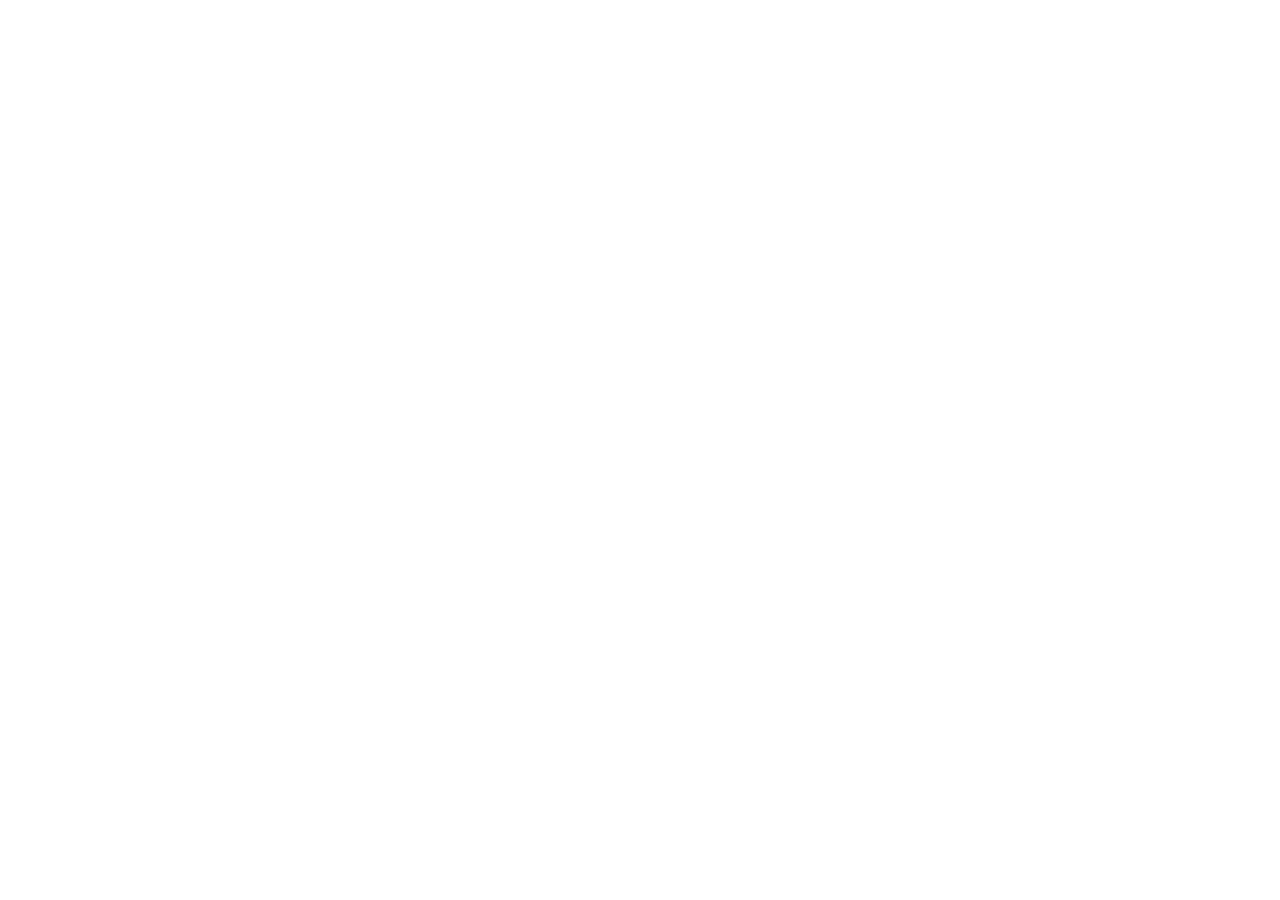
==== index.html @ 3e9223fc "add - alquini" ====
<html lang="en">
<head>
    <meta charset="UTF-8">
    <meta name="viewport" content="width=device-width, initial-scale=1.0">
    <title>Document</title>
    <link rel="stylesheet" href="style.css">
    
</head>
<body>

    

    
</body>
</html>
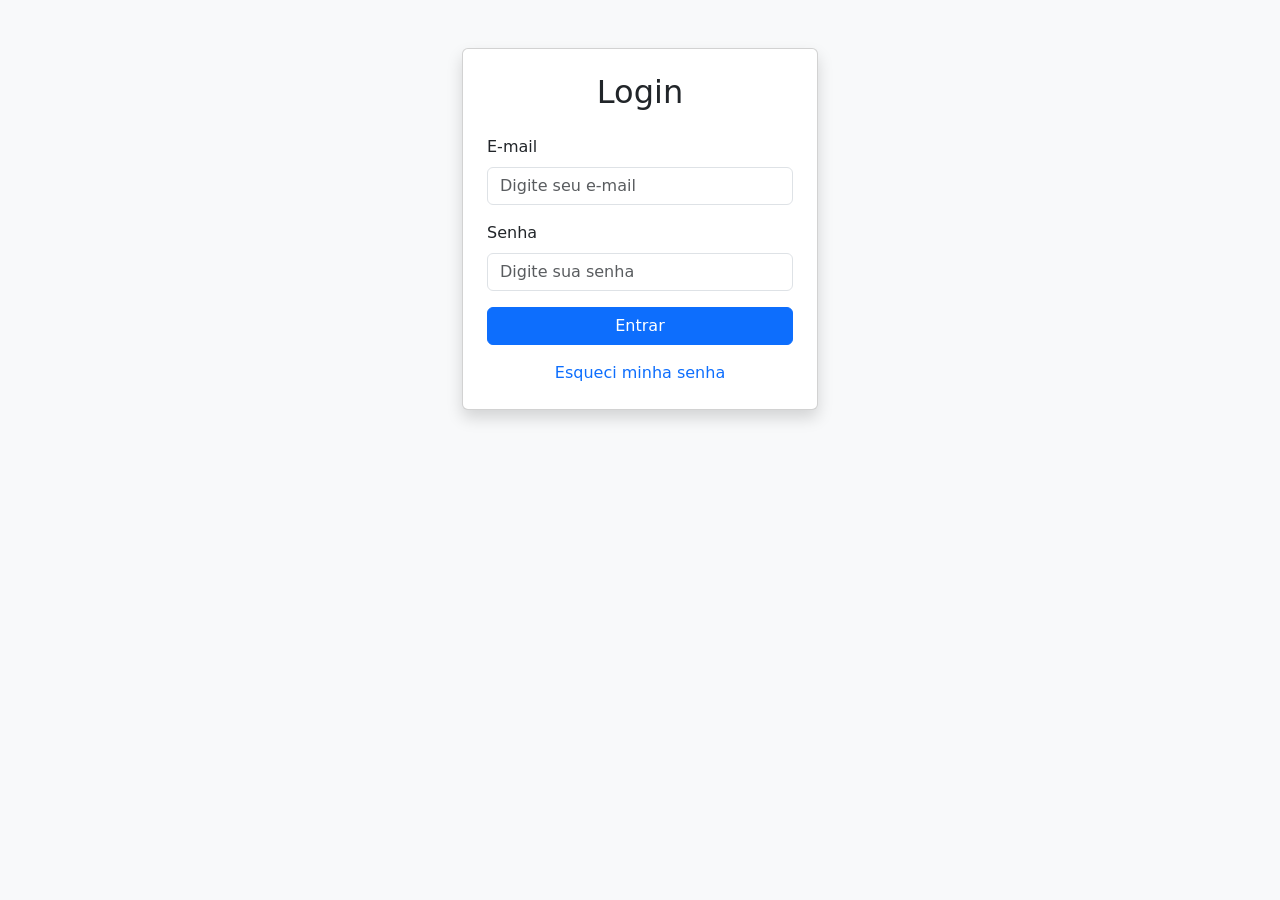
==== commit 90053d5c: "add - login" ====
--- a/index.html
+++ b/index.html
@@ -1,15 +1,44 @@
-<html lang="en">
+<!DOCTYPE html>
+<html lang="pt-BR">
 <head>
     <meta charset="UTF-8">
     <meta name="viewport" content="width=device-width, initial-scale=1.0">
-    <title>Document</title>
-    <link rel="stylesheet" href="style.css">
-    
+    <title>Login</title>
+    <link href="https://cdn.jsdelivr.net/npm/bootstrap@5.3.3/dist/css/bootstrap.min.css" rel="stylesheet">
 </head>
-<body>
+<body class="bg-light">
+    <div class="container">
+        <div class="row justify-content-center mt-5">
+            <div class="col-12 col-md-6 col-lg-4">
+                
+                <div class="card shadow">
+                    <div class="card-body p-4">
+                        <h2 class="text-center mb-4">Login</h2>
+                        
+                        <form>
+                            <div class="mb-3">
+                                <label for="email" class="form-label">E-mail</label>
+                                <input type="email" class="form-control" id="email" placeholder="Digite seu e-mail" required>
+                            </div>
+                            
+                            <div class="mb-3">
+                                <label for="senha" class="form-label">Senha</label>
+                                <input type="password" class="form-control" id="senha" placeholder="Digite sua senha" required>
+                            </div>
+                            
+                            <button type="submit" class="btn btn-primary w-100 mb-3">Entrar</button>
+                        </form>
+                        
+                        <div class="text-center">
+                            <a href="#" class="text-decoration-none">Esqueci minha senha</a>
+                        </div>
+                    </div>
+                </div>
+                
+            </div>
+        </div>
+    </div>
 
-    
-
-    
+    <script src="https://cdn.jsdelivr.net/npm/bootstrap@5.3.3/dist/js/bootstrap.bundle.min.js"></script>
 </body>
 </html>
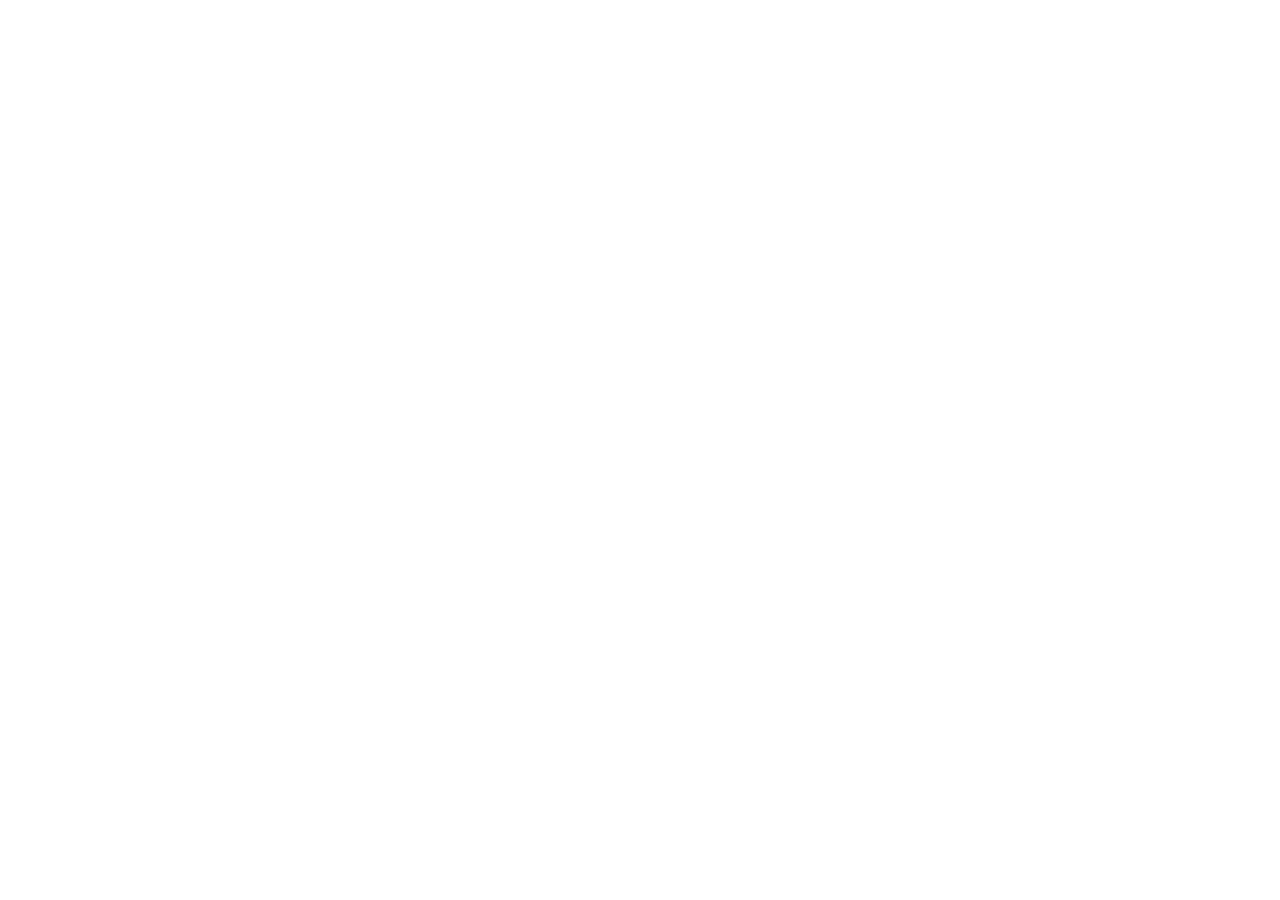
==== commit 881ea300: "add - arthur" ====
--- a/index.html
+++ b/index.html
@@ -1,44 +1,16 @@
-<!DOCTYPE html>
-<html lang="pt-BR">
+<html lang="en">
 <head>
     <meta charset="UTF-8">
     <meta name="viewport" content="width=device-width, initial-scale=1.0">
-    <title>Login</title>
-    <link href="https://cdn.jsdelivr.net/npm/bootstrap@5.3.3/dist/css/bootstrap.min.css" rel="stylesheet">
+    <title>Document</title>
+    <link rel="stylesheet" href="style.css">
+    
 </head>
-<body class="bg-light">
-    <div class="container">
-        <div class="row justify-content-center mt-5">
-            <div class="col-12 col-md-6 col-lg-4">
-                
-                <div class="card shadow">
-                    <div class="card-body p-4">
-                        <h2 class="text-center mb-4">Login</h2>
-                        
-                        <form>
-                            <div class="mb-3">
-                                <label for="email" class="form-label">E-mail</label>
-                                <input type="email" class="form-control" id="email" placeholder="Digite seu e-mail" required>
-                            </div>
-                            
-                            <div class="mb-3">
-                                <label for="senha" class="form-label">Senha</label>
-                                <input type="password" class="form-control" id="senha" placeholder="Digite sua senha" required>
-                            </div>
-                            
-                            <button type="submit" class="btn btn-primary w-100 mb-3">Entrar</button>
-                        </form>
-                        
-                        <div class="text-center">
-                            <a href="#" class="text-decoration-none">Esqueci minha senha</a>
-                        </div>
-                    </div>
-                </div>
-                
-            </div>
-        </div>
-    </div>
+<body>
 
-    <script src="https://cdn.jsdelivr.net/npm/bootstrap@5.3.3/dist/js/bootstrap.bundle.min.js"></script>
+    
+    
+
+    
 </body>
 </html>
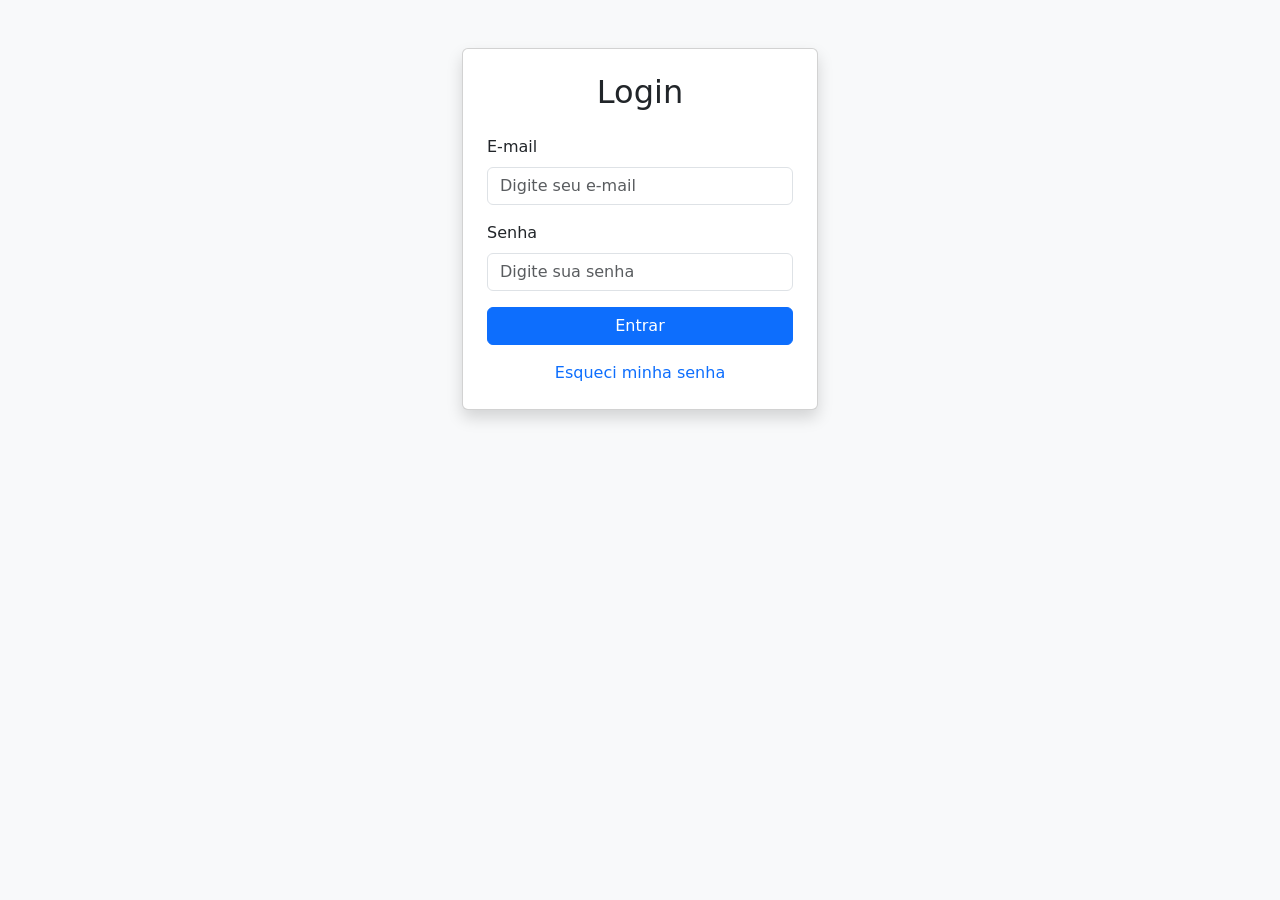
==== commit 85d2a1be: "add - atualizado dnv" ====
--- a/index.html
+++ b/index.html
@@ -1,16 +1,44 @@
-<html lang="en">
+<!DOCTYPE html>
+<html lang="pt-BR">
 <head>
     <meta charset="UTF-8">
     <meta name="viewport" content="width=device-width, initial-scale=1.0">
-    <title>Document</title>
-    <link rel="stylesheet" href="style.css">
-    
+    <title>Login</title>
+    <link href="https://cdn.jsdelivr.net/npm/bootstrap@5.3.3/dist/css/bootstrap.min.css" rel="stylesheet">
 </head>
-<body>
+<body class="bg-light">
+    <div class="container">
+        <div class="row justify-content-center mt-5">
+            <div class="col-12 col-md-6 col-lg-4">
+                
+                <div class="card shadow">
+                    <div class="card-body p-4">
+                        <h2 class="text-center mb-4">Login</h2>
+                        
+                        <form>
+                            <div class="mb-3">
+                                <label for="email" class="form-label">E-mail</label>
+                                <input type="email" class="form-control" id="email" placeholder="Digite seu e-mail" required>
+                            </div>
+                            
+                            <div class="mb-3">
+                                <label for="senha" class="form-label">Senha</label>
+                                <input type="password" class="form-control" id="senha" placeholder="Digite sua senha" required>
+                            </div>
+                            
+                            <button type="submit" class="btn btn-primary w-100 mb-3">Entrar</button>
+                        </form>
+                        
+                        <div class="text-center">
+                            <a href="#" class="text-decoration-none">Esqueci minha senha</a>
+                        </div>
+                    </div>
+                </div>
+                
+            </div>
+        </div>
+    </div>
 
-    
-    
-
-    
+    <script src="https://cdn.jsdelivr.net/npm/bootstrap@5.3.3/dist/js/bootstrap.bundle.min.js"></script>
 </body>
 </html>
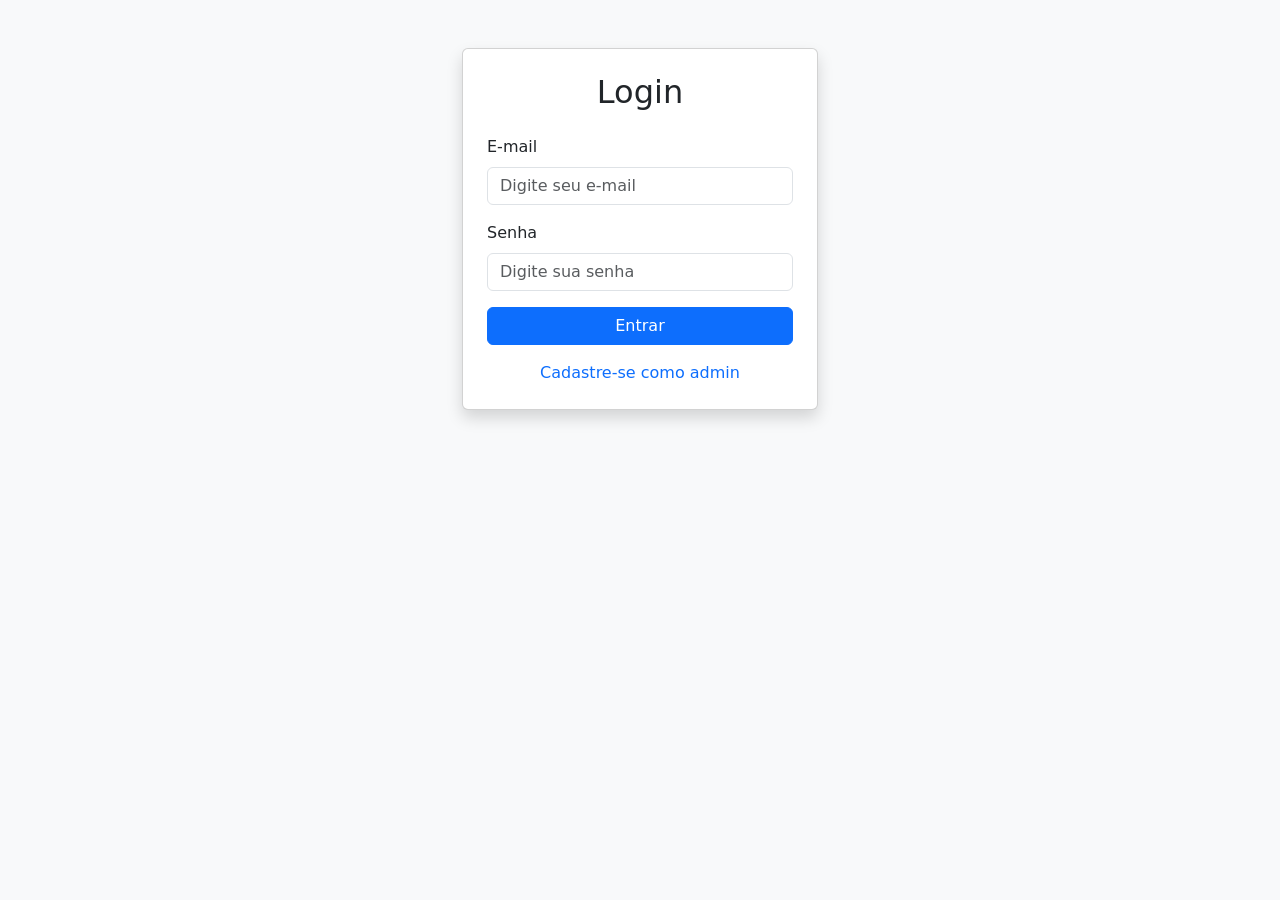
==== commit 9c398ef8: "add a" ====
--- a/index.html
+++ b/index.html
@@ -5,6 +5,7 @@
     <meta name="viewport" content="width=device-width, initial-scale=1.0">
     <title>Login</title>
     <link href="https://cdn.jsdelivr.net/npm/bootstrap@5.3.3/dist/css/bootstrap.min.css" rel="stylesheet">
+    <link rel="stylesheet" href="style.css">
 </head>
 <body class="bg-light">
     <div class="container">
@@ -30,7 +31,7 @@
                         </form>
                         
                         <div class="text-center">
-                            <a href="#" class="text-decoration-none">Esqueci minha senha</a>
+                            <a href="#" class="text-decoration-none">Cadastre-se como admin</a>
                         </div>
                     </div>
                 </div>
@@ -41,4 +42,4 @@
 
     <script src="https://cdn.jsdelivr.net/npm/bootstrap@5.3.3/dist/js/bootstrap.bundle.min.js"></script>
 </body>
-</html>+</html>
